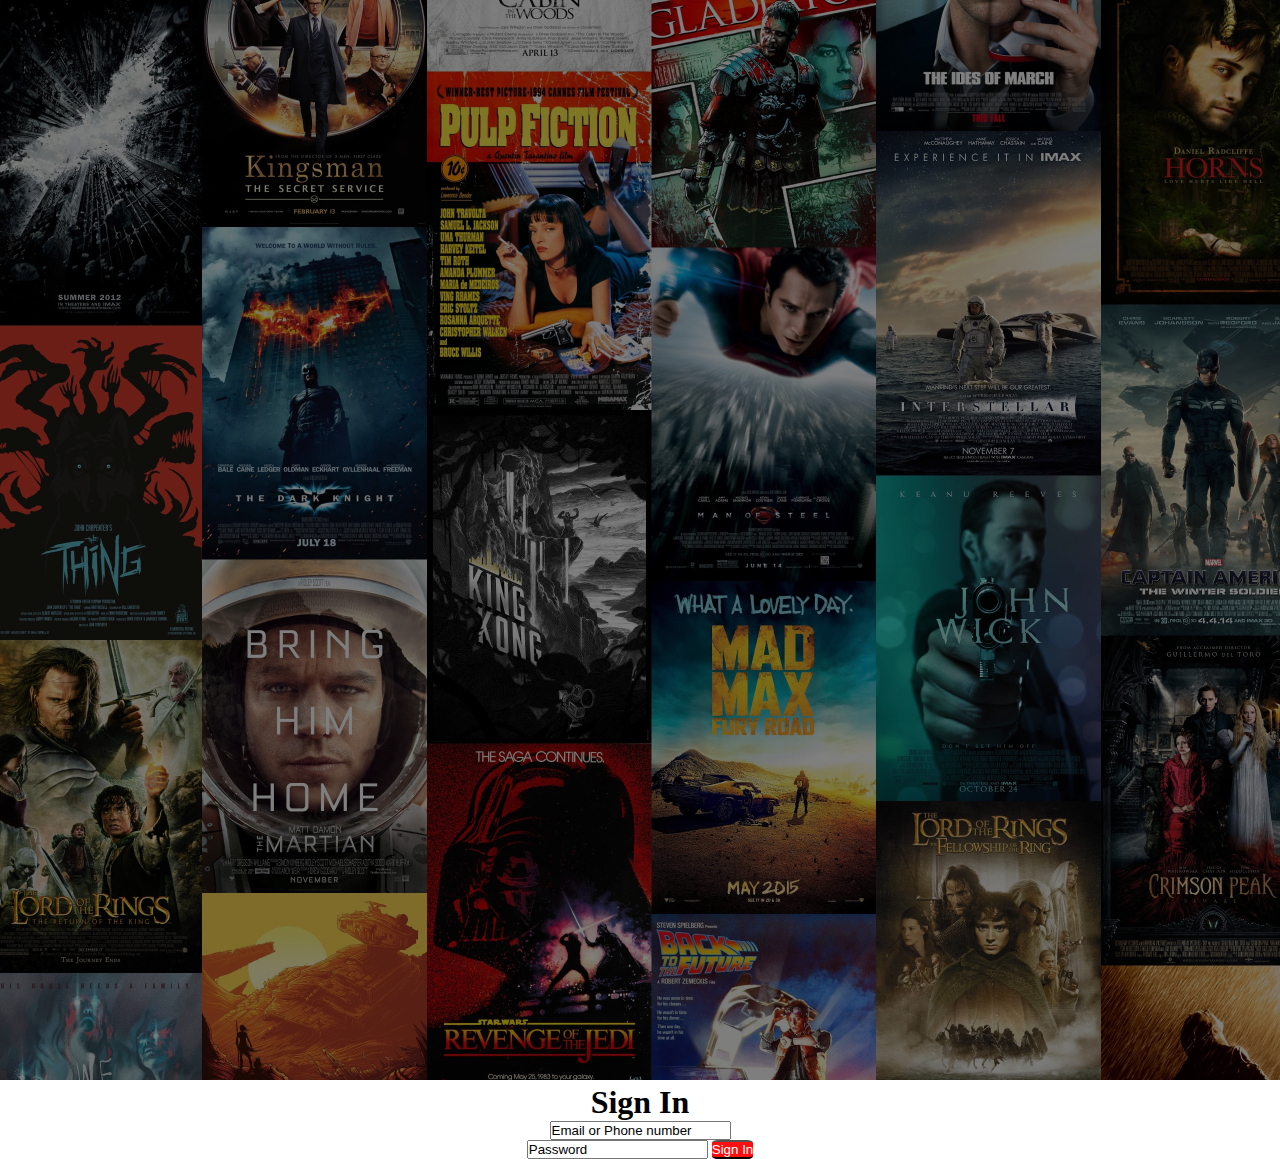
==== index.html @ 0a3e86c8 "first" ====
<!DOCTYPE html>
<html lang="en">
<head>
    <meta charset="UTF-8">
    <meta name="viewport" content="width=device-width, initial-scale=1.0">
    <title>Document</title>
    <link rel="stylesheet" href="index.css">
    <script src="index.js">
        
    </script>
</head>
<body>
    <img src="bg_index.jpg" alt="">
    <div class="bg">
    <center>
        <div id="formdiv">
    <form action="">
        
       <h1>Sign In</h1> 
       <input type="text" value="Email or Phone number"> <br>

       <input type="text" value="Password">

       <input type="button" value="Sign In" style="background-color: rgb(255, 15, 15);color: white;">
  
    

    </form>

</div>
</center>
</div>
</body>
</html>
---- index.css ----
img{
    /* opacity: 0.7; */
    z-index: -1;
    filter: brightness(0.5);
 
}


#inpid{
    width: 230px;
    outline: 0;
    
}
/* #inpid:focus{outline: 0;} */
#passid{
    width:230px;
    outline: 0;
}

#unbox{
    background-color:white;
    width:fit-content;
    padding: 5px;
}
input[type="button" i]{
    border-radius: 15%;
    border-inline:unset;


}

#divbutt{
    margin-top: 18%;
    margin-left: 20%;
    
}


#passbox{
   
    margin-top: 8%;
    padding: 5px;
    background-color: white;

}
*{
    margin: 0;
    padding: 0;
    box-sizing: border-box;
}
#divv{
    background-color: rgba(0, 0, 0, 0.719);
    position: absolute;
    top: 50%;
    left: 50%;
    transform: translate(-50%,-50%);
    padding-top: 20px;
    display: flex;
    justify-content: center;
    border-radius: 6%;
    
}
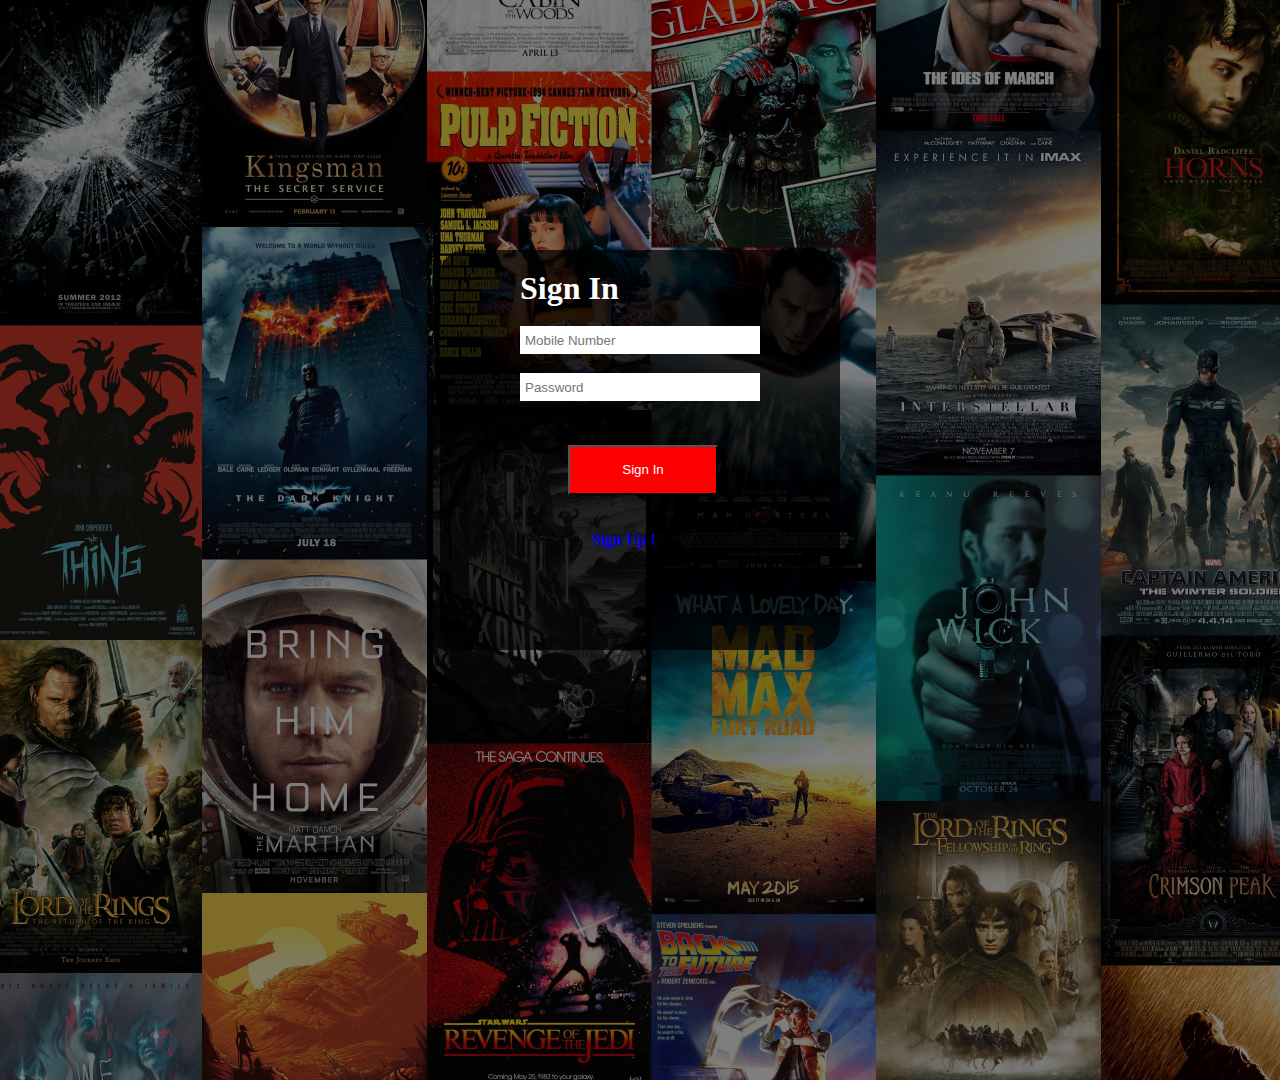
==== commit 08796268: "second" ====
--- a/index.html
+++ b/index.html
@@ -5,30 +5,165 @@
     <meta name="viewport" content="width=device-width, initial-scale=1.0">
     <title>Document</title>
     <link rel="stylesheet" href="index.css">
-    <script src="index.js">
-        
-    </script>
+    <link href="https://cdn.jsdelivr.net/npm/bootstrap@5.0.2/dist/css/bootstrap.min.css" rel="stylesheet" integrity="sha384-EVSTQN3/azprG1Anm3QDgpJLIm9Nao0Yz1ztcQTwFspd3yD65VohhpuuCOmLASjC" crossorigin="anonymous">
+
+    <script src="https://cdn.jsdelivr.net/npm/bootstrap@5.0.2/dist/js/bootstrap.bundle.min.js" integrity="sha384-MrcW6ZMFYlzcLA8Nl+NtUVF0sA7MsXsP1UyJoMp4YLEuNSfAP+JcXn/tWtIaxVXM" crossorigin="anonymous"></script>
+
 </head>
 <body>
     <img src="bg_index.jpg" alt="">
-    <div class="bg">
-    <center>
-        <div id="formdiv">
-    <form action="">
+    <link id="homelink" href="home.html">
+    <script>
+
+
+
+        let logbox=document.createElement("div")
+        document.body.appendChild(logbox)
+        logbox.setAttribute("id","divv")
+        logbox.setAttribute("style","width:400px;height:400px")
+
+        let f= document.createElement("form");
+        f.setAttribute("name","form")
+        f.setAttribute("action","")
+        f.setAttribute("id","login")
+       logbox.appendChild(f);
+        let heading= document.createElement("h1")
+heading.innerHTML="Sign In"
+f.appendChild(heading);
+heading.setAttribute("style","color:white;margin-bottom:8%")
+
+
+
+let userbox=document.createElement("div")
+userbox.setAttribute("id","unbox")
+let inp=document.createElement("input")
+inp.setAttribute("type","number")
+inp.setAttribute("placeholder","Mobile Number")
+f.appendChild(userbox)
+userbox.appendChild(inp)
+
+inp.setAttribute("style","border-width:0")
+inp.setAttribute("id","inpid")
+inp.setAttribute("name","un")
+
+
+let pwbox=document.createElement("div")
+pwbox.setAttribute("id","passbox")
+let inp2=document.createElement("input")
+inp2.setAttribute("type","password")
+inp2.setAttribute("placeholder","Password")
+inp2.setAttribute("style","border-width:0")
+inp2.setAttribute("id","passid")
+inp2.setAttribute("name","pass")
+
+
+
+f.appendChild(pwbox)
+pwbox.appendChild(inp2) 
+let divbut=document.createElement("div")
+divbut.setAttribute("id","divbutt")
+f.appendChild(divbut)
+let butt=document.createElement("button")
+butt.setAttribute("type","button")
+butt.innerHTML="Sign In"
+// butt.setAttribute("action","home.html")
+butt.setAttribute("style","background-color:red;color:White;width:150px;height:50px")
+butt.setAttribute("id","idbutt")
+butt.setAttribute("onclick","validate()")
+divbut.appendChild(butt)
+
+
+
+// butt.setAttribute("onclick",checkfun())
+
+let signupdiv=document.createElement("div")
+f.appendChild(signupdiv)
+let a=document.createElement("a")
+a.setAttribute("href","signup.html")
+a.innerHTML="<h4>Sign Up !"
+a.setAttribute("style","text-decoration:none")    
+// let signup= document.createElement("h4")
+signupdiv.setAttribute("style","margin-top:15%;margin-left:30%")
+// signupdiv.appendChild(signup)
+signupdiv.appendChild(a);
+// signup.setAttribute("style","color:khaki"
+
+function validate(){
         
-       <h1>Sign In</h1> 
-       <input type="text" value="Email or Phone number"> <br>
+        let username =document.form.un.value;
+        let password=document.form.pass.value;
+    if(username!=9361753996){
+        alert("Invalid Mobile Number")
+        return false;
+        }
+    else if(password!=3337){
+        alert("Invalid Password")
+        return false;
+    }
+    else if(username==""){
+        alert("Mobile Number cannot be Empty")
+        return false;
+    }
+    else if(password==""){
+        alert("Please Enter a Password")
+        return false;
+    }
+    else{
+        // console.log("hi");
+        // alert("Login Successful");
+        window.location.href="home.html";
+        return false;
+        
+        
+    }
 
-       <input type="text" value="Password">
+    }
 
-       <input type="button" value="Sign In" style="background-color: rgb(255, 15, 15);color: white;">
-  
+
+
+
+
+
+
+
+
+// function loginpage(){
+//     let un=document.getElementById("inpid").value
+//     let pw=document.getElementById("passid").value
     
+    
+    
+// if(un=="123456"&& pw=="3337"){
+//     let cc=document.getElementById("idbutt")
+    
+// cc.onclick(location.href="home.html")
 
-    </form>
+//  }   
+// else{
+//     alert("Invalid Characters")
+// }    }
 
-</div>
-</center>
-</div>
+// function checkfun(){
+//             let user= document.getElementById("inpid").value
+//             // let m2 = /choco/
+//             let uncheck= "\d" ;
+
+//             document.write(user.match(uncheck))
+//             // console.log(a3.match(m4))
+//             if(uncheck.test(user)){
+                
+
+//             }
+//             else {
+//                 alert("Invalid characters")
+//             }
+
+
+//         }
+
+
+
+    </script>
+    
 </body>
 </html>